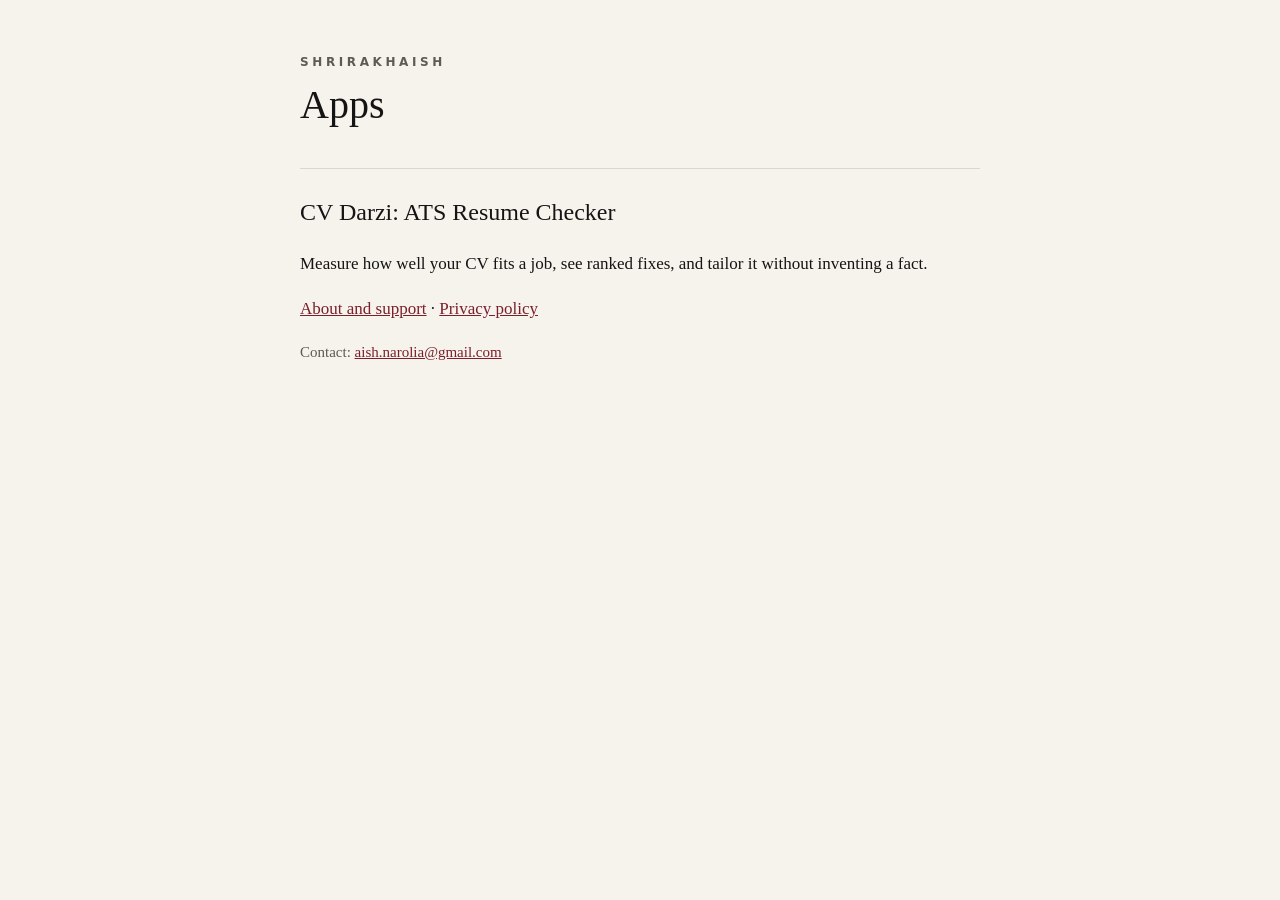
==== index.html @ 5846fd36 "Developer site: CV Darzi privacy policy, support page, app-ads.txt Co-Authored-By: Claude Opus 5.5 <" ====
<!doctype html><html lang="en"><meta charset="utf-8"><meta name="viewport" content="width=device-width,initial-scale=1">
<title>ShriRakhAish · Apps</title><link rel="stylesheet" href="/style.css">
<main><div class="cap">ShriRakhAish</div><h1>Apps</h1>
<h2>CV Darzi: ATS Resume Checker</h2><p>Measure how well your CV fits a job, see ranked fixes, and tailor it without inventing a fact.</p>
<p><a href="/cvdarzi/">About and support</a> · <a href="/cvdarzi/privacy.html">Privacy policy</a></p>
<p class="muted">Contact: <a href="mailto:aish.narolia@gmail.com">aish.narolia@gmail.com</a></p></main></html>
---- style.css ----
:root{--bg:#F6F3ED;--ink:#141414;--muted:#5E5A54;--line:#DDD6CA;--accent:#7A1F2B}
@media (prefers-color-scheme:dark){:root{--bg:#0B1220;--ink:#F3EEE4;--muted:#A3ACBD;--line:#26324A;--accent:#D4B27A}}
*{box-sizing:border-box}body{margin:0;background:var(--bg);color:var(--ink);font:17px/1.65 Georgia,'Times New Roman',serif}
main{max-width:720px;margin:0 auto;padding:56px 20px 80px}
.cap{font:600 12px/1 system-ui,sans-serif;letter-spacing:.3em;text-transform:uppercase;color:var(--muted)}
h1{font-weight:400;font-size:40px;line-height:1.15;margin:14px 0 8px}h2{font-weight:400;font-size:24px;margin:40px 0 8px;padding-top:24px;border-top:1px solid var(--line)}
p,li{color:var(--ink)}.muted{color:var(--muted);font-size:15px}a{color:var(--accent)}ul{padding-left:20px}
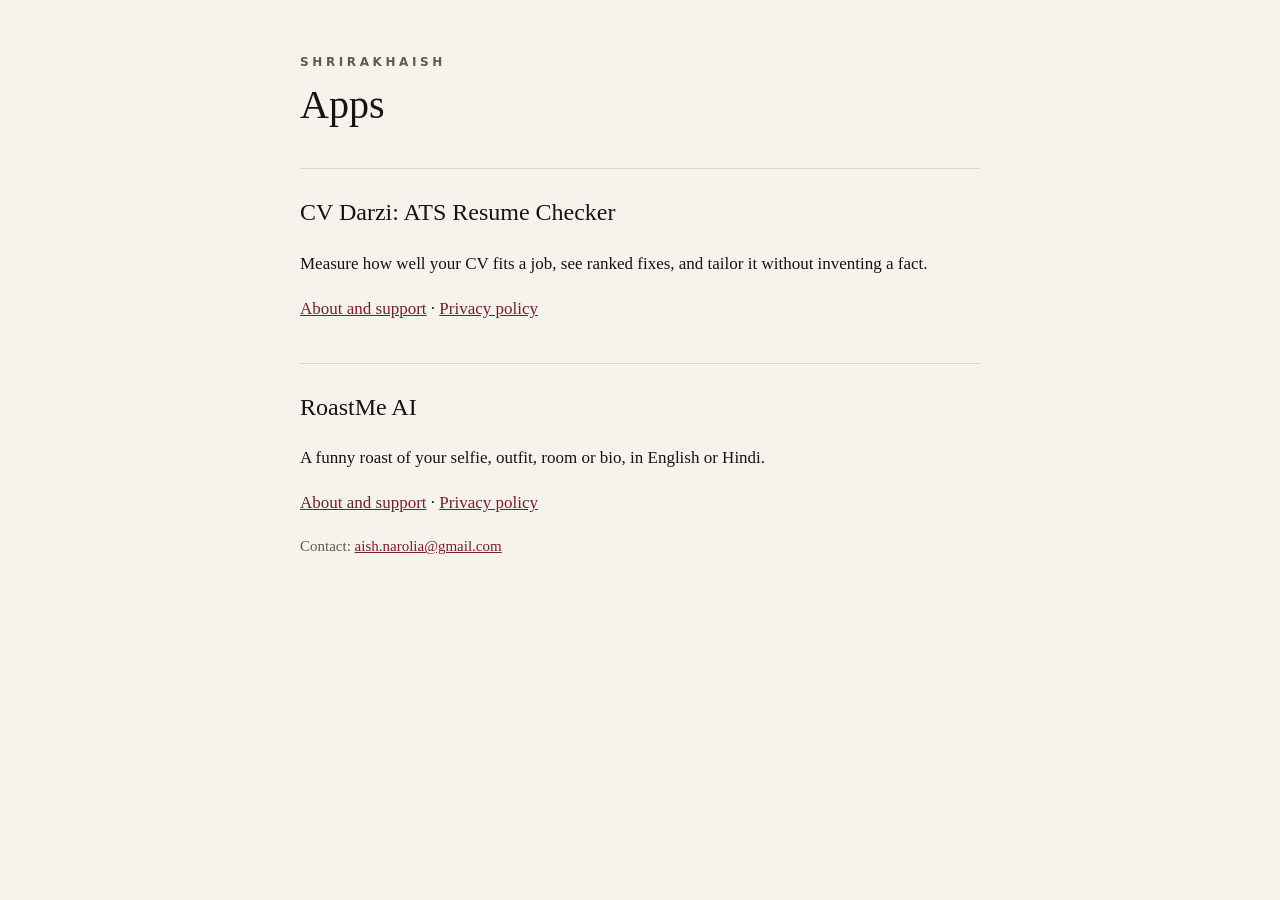
==== commit f2457f26: "RoastMe AI: support and privacy pages Co-Authored-By: Claude Opus 5.5 <noreply@anthropic.com> Claude" ====
--- a/index.html
+++ b/index.html
@@ -3,4 +3,6 @@
 <main><div class="cap">ShriRakhAish</div><h1>Apps</h1>
 <h2>CV Darzi: ATS Resume Checker</h2><p>Measure how well your CV fits a job, see ranked fixes, and tailor it without inventing a fact.</p>
 <p><a href="/cvdarzi/">About and support</a> · <a href="/cvdarzi/privacy.html">Privacy policy</a></p>
+<h2>RoastMe AI</h2><p>A funny roast of your selfie, outfit, room or bio, in English or Hindi.</p>
+<p><a href="/roastme/">About and support</a> · <a href="/roastme/privacy.html">Privacy policy</a></p>
 <p class="muted">Contact: <a href="mailto:aish.narolia@gmail.com">aish.narolia@gmail.com</a></p></main></html>
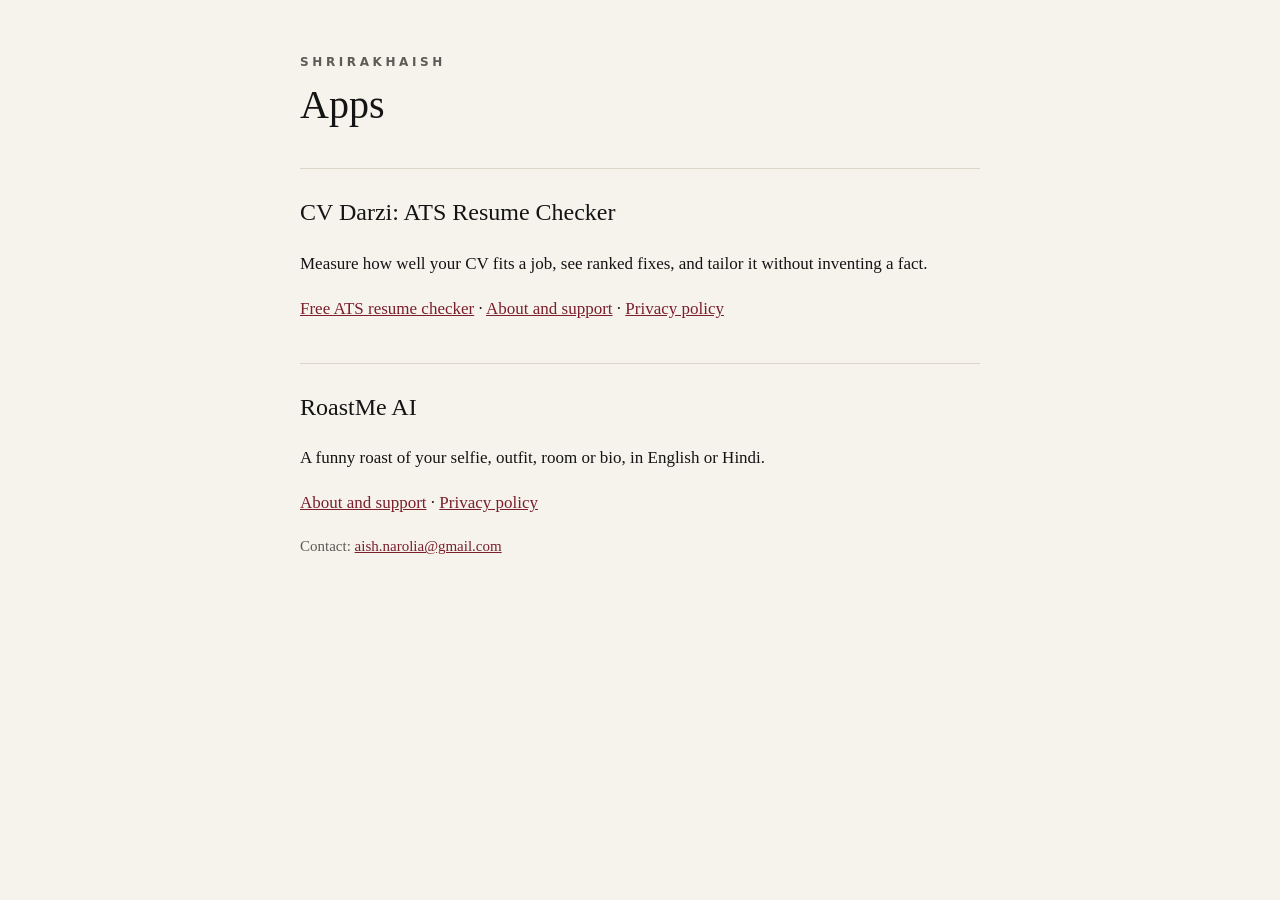
==== commit 48fc0689: "Free web ATS resume checker (runs in the browser), sitemap and robots Co-Authored-By: Claude Sonnet " ====
--- a/index.html
+++ b/index.html
@@ -2,7 +2,7 @@
 <title>ShriRakhAish · Apps</title><link rel="stylesheet" href="/style.css">
 <main><div class="cap">ShriRakhAish</div><h1>Apps</h1>
 <h2>CV Darzi: ATS Resume Checker</h2><p>Measure how well your CV fits a job, see ranked fixes, and tailor it without inventing a fact.</p>
-<p><a href="/cvdarzi/">About and support</a> · <a href="/cvdarzi/privacy.html">Privacy policy</a></p>
+<p><a href="/cvdarzi/ats-checker/">Free ATS resume checker</a> · <a href="/cvdarzi/">About and support</a> · <a href="/cvdarzi/privacy.html">Privacy policy</a></p>
 <h2>RoastMe AI</h2><p>A funny roast of your selfie, outfit, room or bio, in English or Hindi.</p>
 <p><a href="/roastme/">About and support</a> · <a href="/roastme/privacy.html">Privacy policy</a></p>
 <p class="muted">Contact: <a href="mailto:aish.narolia@gmail.com">aish.narolia@gmail.com</a></p></main></html>
